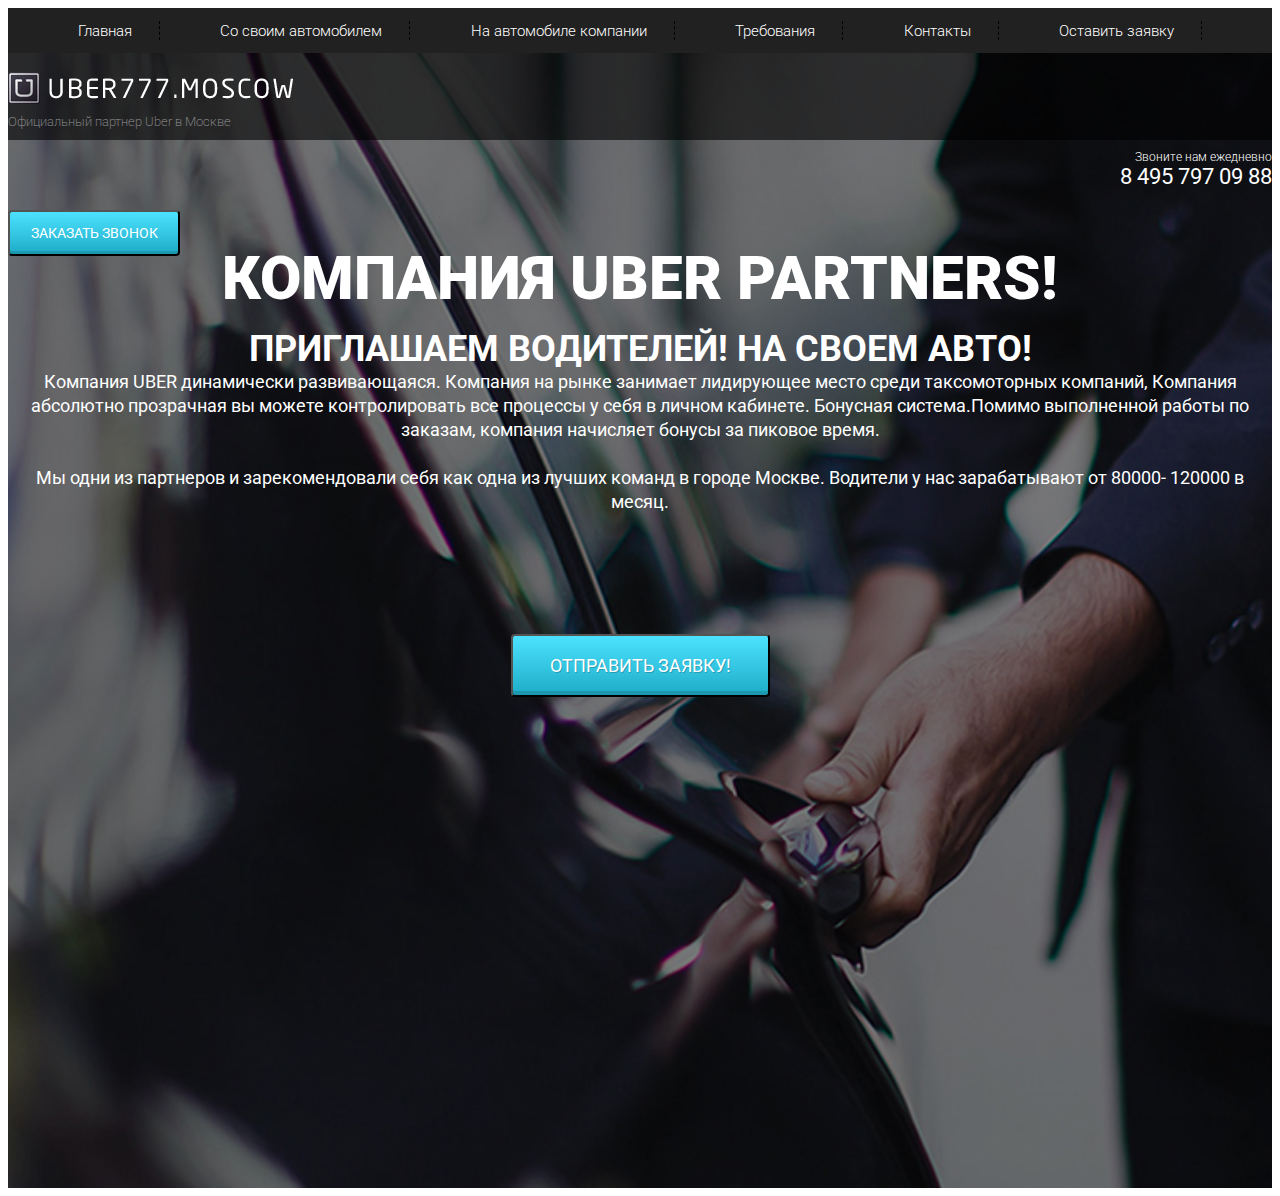
==== src/index.html @ d9c70bab "create header + 1st section" ====
<!DOCTYPE html>
<html lang="en">
<head>
    <meta charset="UTF-8">
    <meta name="viewport" content="width=device-width, initial-scale=1.0">
    <meta http-equiv="X-UA-Compatible" content="ie=edge">

    <link href="https://cdn.jsdelivr.net/npm/bootstrap@5.0.0-beta1/dist/css/bootstrap.min.css" rel="stylesheet" integrity="sha384-giJF6kkoqNQ00vy+HMDP7azOuL0xtbfIcaT9wjKHr8RbDVddVHyTfAAsrekwKmP1" crossorigin="anonymous">
    <link href="https://fonts.googleapis.com/css?family=Roboto:300,400,700&amp;subset=cyrillic-ext" rel="stylesheet">
    <link rel="stylesheet" href="css/style.css">

    <title>UBER </title>
</head>
<body>
    <header>
        <nav>
            <div class="container">
                <ul class="menu">
                    <li class="menu_item"><a href="#" class="menu_link">Главная</a></li>
                    <li class="menu_item"><a href="#" class="menu_link">Со своим автомобилем</a></li>
                    <li class="menu_item"><a href="#" class="menu_link">На автомобиле компании</a></li>
                    <li class="menu_item"><a href="#" class="menu_link">Требования</a></li>
                    <li class="menu_item"><a href="#" class="menu_link">Контакты</a></li>
                    <li class="menu_item"><a href="#" class="menu_link">Оставить заявку</a></li>
                </ul>
            </div>
        </nav>
        <div class="subheader">
            <div class="container">
                <div class="row">
                    <div class="col-md-4 offset-md-1">
                        <a href="#" class="subheader_logo">
                            <img src="./img/logo.png" alt="logo">
                        </a>
                        <div class="subheader_title">Официальный партнер Uber в Москве</div>
                        
                    </div>
                    <div class="col-md-2 offset-md-2">
                        <div class="subheader_call">Звоните нам ежедневно</div>
                        <a href="tel:+74957970988" class="subheader_tel">8 495 797 09 88</a>
                    </div>
                    <div class="col-md-2">
                        <button class="subheader_btn">ЗАКАЗАТЬ ЗВОНОК</button>
                    </div>
                </div>
            </div>
        </div>
    </header>
    <section class="promo">
        <div class="container">
            <div class="row">
                <div class="col-md-10 offset-md-1">
                    <h1 class="promo_header">КОМПАНИЯ UBER PARTNERS!</h1>
                    <h2 class="promo_subheader">ПРИГЛАШАЕМ ВОДИТЕЛЕЙ! НА СВОЕМ АВТО!</h2>
                    <div class="promo_description">
                        Компания UBER  динамически развивающаяся. Компания на рынке занимает лидирующее место среди таксомоторных компаний, Компания абсолютно прозрачная вы можете контролировать все процессы у себя в личном кабинете. Бонуcная система.Помимо выполненной работы по заказам, компания начисляет бонусы за пиковое время.
                        <br><br>
                        Мы одни из партнеров и зарекомендовали себя как одна из лучших команд в городе Москве.  Водители у нас зарабатывают от 80000- 120000 в месяц.
                    </div>
                    <button class="promo_btn">ОТПРАВИТЬ ЗАЯВКУ!</button>
                </div>
            </div>
        </div>
    </section>









    <script src="https://cdn.jsdelivr.net/npm/bootstrap@5.0.0-beta1/dist/js/bootstrap.bundle.min.js" integrity="sha384-ygbV9kiqUc6oa4msXn9868pTtWMgiQaeYH7/t7LECLbyPA2x65Kgf80OJFdroafW" crossorigin="anonymous"></script>
    <!-- <script src="https://cdn.jsdelivr.net/npm/@popperjs/core@2.5.4/dist/umd/popper.min.js" integrity="sha384-q2kxQ16AaE6UbzuKqyBE9/u/KzioAlnx2maXQHiDX9d4/zp8Ok3f+M7DPm+Ib6IU" crossorigin="anonymous"></script> -->
    <!-- <script src="https://cdn.jsdelivr.net/npm/bootstrap@5.0.0-beta1/dist/js/bootstrap.min.js" integrity="sha384-pQQkAEnwaBkjpqZ8RU1fF1AKtTcHJwFl3pblpTlHXybJjHpMYo79HY3hIi4NKxyj" crossorigin="anonymous"></script> -->
</body>
</html>
---- src/css/style.css ----
* {
    font-family: 'Roboto', sans-serif;
}

header {
    position: relative;
}

nav {
    background-color: #212121;
}

.menu {
    display: flex;
    justify-content: space-between;
    padding: 13px 70px;
    margin: 0;
    list-style: none;
}

.menu .menu_item {
    border-right: 1px dashed black;
    padding-right: 27px;
}

.menu .menu_link {
    font-weight: 300;
    font-size: 15px;
    color: #FFFFFF;
    text-decoration: none;
}

.subheader{
    position: absolute;
    width: 100%;
    background-color: rgba(0,0,0, .6);
    height: 87px;
}

.subheader .subheader_logo {
    display: block;
    max-width: 100%;
    margin-top: 19px;
}

.subheader .subheader_title {
    margin-top: 6px;
    opacity: .5;
    font-weight: 200;
    font-size: 13px;
    color: #FFFFFF;
}

.subheader .subheader_call {
    margin-top: 21px;
    font-weight: 300;
    font-size: 12px;      
    color: #FFFFFF;  
    text-align: right;
}
.subheader .subheader_tel {
    display: block;
    font-size: 22px;
    text-transform: uppercase;
    color: #FFFFFF;
    text-align: right;
    text-decoration: none;
}

.subheader .subheader_btn {
    margin-top: 21px;
    width: 172px;
    height: 46px;
    background: linear-gradient(0deg, #1EACC7 0%, #4CE2FF 100%);
    box-shadow: inset 0px -3px 0px rgba(0, 0, 0, 0.12);
    border-radius: 4px;
    outline: none;
    font-weight: normal;
    font-size: 14px;
    color: #FFFFFF;
}

.promo {
    background: url(../img/main_section_bg.jpg) center center/cover no-repeat;
    height: 800px;
    padding: 150px 0 185px 0;
}

.promo .promo_header {
    /* margin-top: 67px; */
    margin-bottom: 0;
    font-weight: 900;
    font-size: 60px;
    text-align: center;
    color: #FFFFFF;
}

.promo .promo_subheader {
    margin-bottom: 0;
    margin-top: 14px;
    font-weight: bold;
    font-size: 36px;  
    align-items: center;
    text-align: center;   
    color: #FFFFFF;
}

.promo .promo_description {
    font-weight: normal;
    font-size: 18px;
    line-height: 24px;
    align-items: center;
    text-align: center;
    color: #FFFFFF;
}

.promo .promo_btn {
    display: block;
    margin: 120px auto 0 auto;
    width: 259px;
    height: 63px;

    font-size: 18px;
    
    align-items: center;
    text-align: center;
    
    color: #FFFFFF;
    text-shadow: 1px 1px 0px rgba(0, 0, 0, 0.21);

    background: linear-gradient(0deg, #1EACC7 0%, #4CE2FF 100%);
    box-shadow: inset 0px -4px 0px rgba(0, 0, 0, 0.12);
    border-radius: 4px;
}
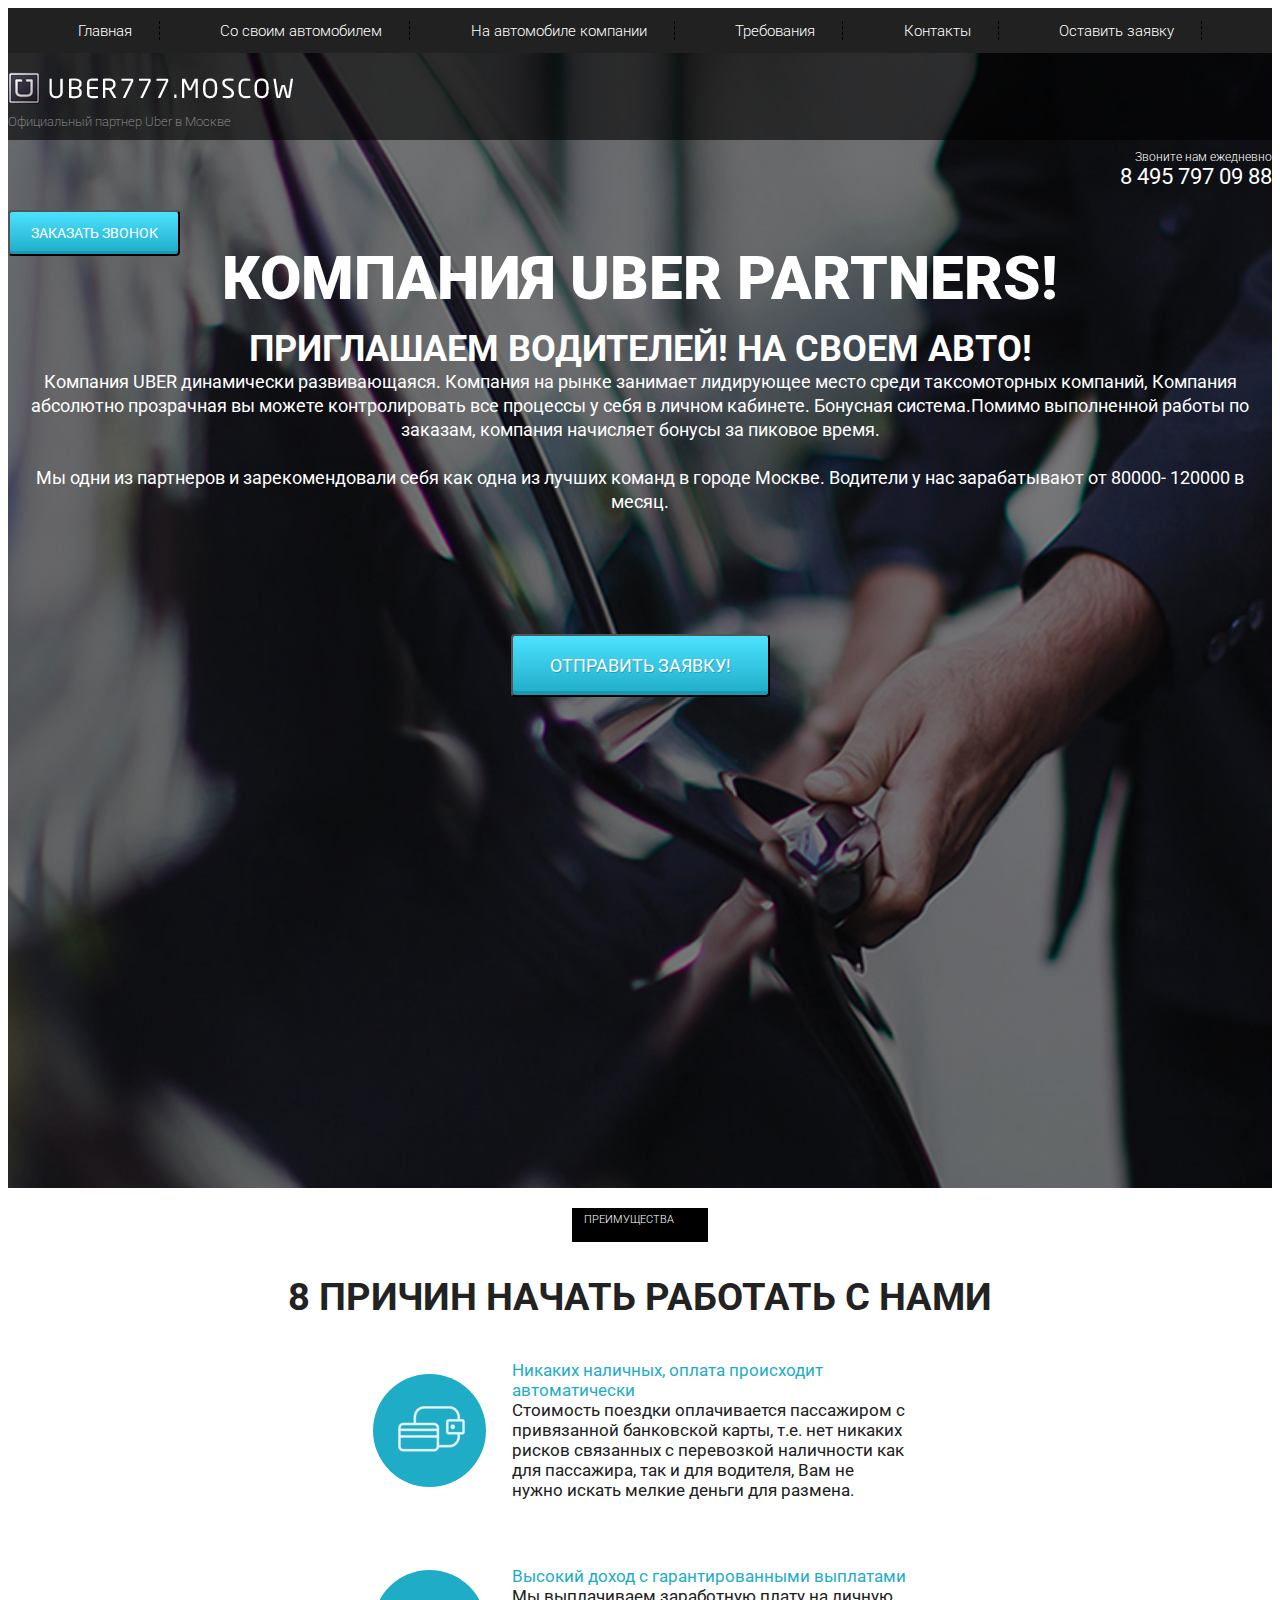
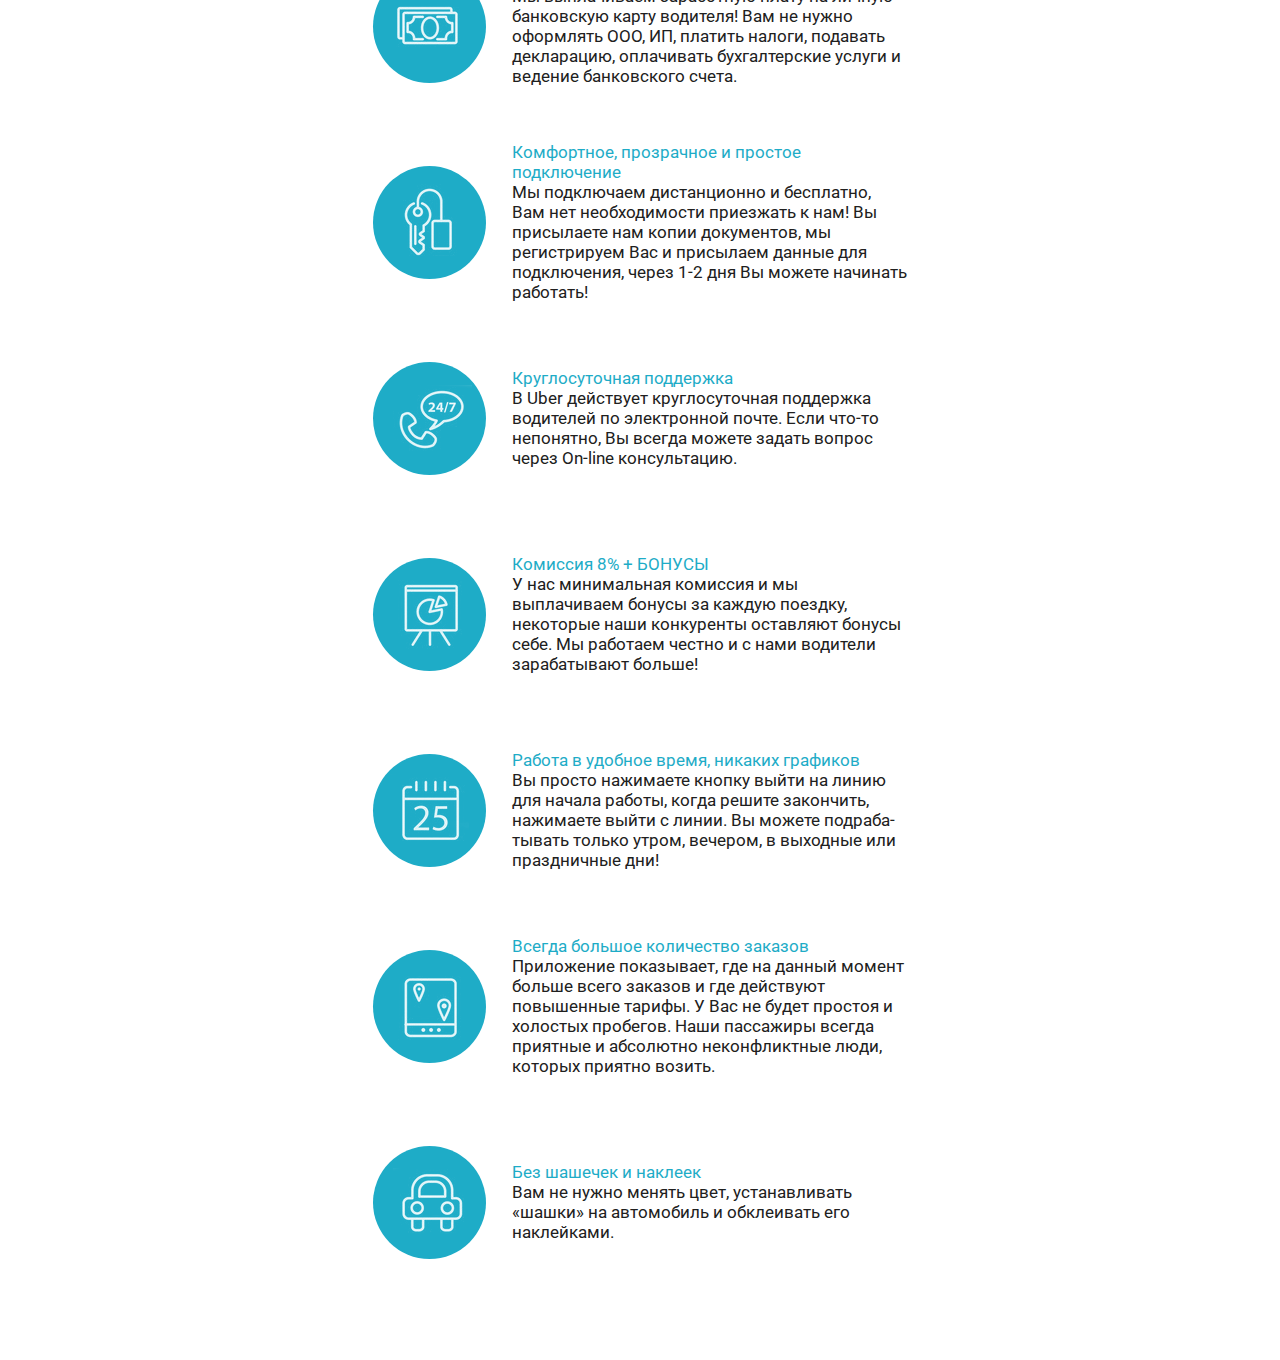
==== commit 1ab1d262: "create reason section" ====
--- a/src/index.html
+++ b/src/index.html
@@ -62,6 +62,94 @@
             </div>
         </div>
     </section>
+    <section class="reason">
+        <div class="container">
+             <div class="row">
+                <div class="reason_advantage">ПРЕИМУЩЕСТВА</div>
+                <h2 class="reason_title">8 ПРИЧИН НАЧАТЬ РАБОТАТЬ С НАМИ</h2>
+            </div>
+            <div class="row">
+                <div class="col-6">
+                    <div class="reason_block">
+                        <div class="reason_round">
+                            <img src="./icons/reasons/pay.png" alt="pay">
+                        </div>
+                        <div class="reason_info">
+                            <div class="reason_subtitle">Никаких наличных, оплата происходит автоматически</div>
+                            <div class="reason_text">Стоимость поездки оплачивается пассажиром с привязанной банковской карты, т.е. нет никаких рисков связанных с перевозкой наличности как для пассажира, так и для водителя, Вам не нужно искать мелкие деньги для размена.</div>
+                        </div>
+                    </div>
+                    <div class="reason_block">
+                        <div class="reason_round">
+                            <img src="./icons/reasons/cash.png" alt="pay">
+                        </div>
+                        <div class="reason_info">
+                            <div class="reason_subtitle">Высокий доход с гарантированными выплатами</div>
+                            <div class="reason_text">Мы выплачиваем заработную плату на личную банковскую карту водителя! Вам не нужно оформлять ООО, ИП, платить налоги, подавать декларацию, оплачивать бухгалтерские услуги и ведение банковского счета.</div>
+                        </div>
+                    </div>
+                    <div class="reason_block">
+                        <div class="reason_round">
+                            <img src="./icons/reasons/key.png" alt="pay">
+                        </div>
+                        <div class="reason_info">
+                            <div class="reason_subtitle">Комфортное, прозрачное и простое +подключение</div>
+                            <div class="reason_text">Мы подключаем дистанционно и бесплатно, Вам нет необходимости приезжать к нам! Вы присылаете нам копии документов, мы регистрируем Вас и присылаем данные для подключения, через 1-2 дня Вы можете начинать работать!</div>
+                        </div>
+                    </div>
+                    <div class="reason_block">
+                        <div class="reason_round">
+                            <img src="./icons/reasons/call.png" alt="pay">
+                        </div>
+                        <div class="reason_info">
+                            <div class="reason_subtitle">Круглосуточная поддержка</div>
+                            <div class="reason_text">В Uber действует круглосуточная поддержка водителей по электронной почте. Если что-то непонятно, Вы всегда можете задать вопрос через On-line консультацию.</div>
+                        </div>
+                    </div>
+                </div>
+                <div class="col-6">
+                    <div class="reason_block">
+                        <div class="reason_round">
+                            <img src="./icons/reasons/desk.png" alt="pay">
+                        </div>
+                        <div class="reason_info">
+                            <div class="reason_subtitle">Комиссия 8% + БОНУСЫ</div>
+                            <div class="reason_text">У нас минимальная комиссия и мы выплачиваем бонусы за каждую поездку, некоторые наши конкуренты оставляют бонусы себе. Мы работаем честно и с нами водители зарабатывают больше!</div>
+                        </div>
+                    </div>
+                    <div class="reason_block">
+                        <div class="reason_round">
+                            <img src="./icons/reasons/date.png" alt="pay">
+                        </div>
+                        <div class="reason_info">
+                            <div class="reason_subtitle">Работа в удобное время, никаких графиков</div>
+                            <div class="reason_text">Вы просто нажимаете кнопку выйти на линию для начала работы, когда решите закончить, нажимаете выйти с линии. Вы можете подраба-
+                                тывать только утром, вечером, в выходные или праздничные дни! </div>
+                        </div>
+                    </div>
+                    <div class="reason_block">
+                        <div class="reason_round">
+                            <img src="./icons/reasons/order.png" alt="pay">
+                        </div>
+                        <div class="reason_info">
+                            <div class="reason_subtitle">Всегда большое количество заказов</div>
+                            <div class="reason_text">Приложение показывает, где на данный момент больше всего заказов и где действуют повышенные тарифы. У Вас не будет простоя и холостых пробегов. Наши пассажиры всегда приятные и абсолютно неконфликтные люди, которых приятно возить.</div>
+                        </div>
+                    </div>
+                    <div class="reason_block">
+                        <div class="reason_round">
+                            <img src="./icons/reasons/car.png" alt="pay">
+                        </div>
+                        <div class="reason_info">
+                            <div class="reason_subtitle">Без шашечек и наклеек</div>
+                            <div class="reason_text">Вам не нужно менять цвет, устанавливать «шашки» на автомобиль и обклеивать его наклейками.</div>
+                        </div>
+                    </div>
+                </div>
+            </div>
+        </div>
+    </section>
 
 
 
--- a/src/css/style.css
+++ b/src/css/style.css
@@ -8,6 +8,9 @@
 
 nav {
     background-color: #212121;
+    /* position: fixed;
+    width: 100%;
+    z-index: 10; */
 }
 
 .menu {
@@ -131,4 +134,58 @@
     background: linear-gradient(0deg, #1EACC7 0%, #4CE2FF 100%);
     box-shadow: inset 0px -4px 0px rgba(0, 0, 0, 0.12);
     border-radius: 4px;
-}   +}   
+
+
+.reason {
+    padding: 20px 0 65px 0;
+}
+
+.reason .reason_advantage {
+    margin: 0 auto;
+    height: 24px;
+    width: 112px;
+    padding: 5px 12px;
+    background-color: #000000;
+    color: #ffffff;
+    font-size: 11px;
+    font-weight: 300;
+}
+
+.reason .reason_title{
+    margin: 33px 0 0 0 ;
+    font-weight: bold;
+    font-size: 38px;
+    text-align: center;
+    color: #222222;
+}
+.reason .reason_block{
+    margin-top: 26px;
+    display: flex;
+    justify-content: center;
+    align-items: center;
+    min-height: 170px;
+}
+.reason .reason_block .reason_round {
+    margin-right: 26px;
+    display: flex;
+    justify-content: center;
+    align-items: center;
+    background-color: #1EACC7;
+    width: 113px;
+    height: 113px;
+    border-radius: 100%;
+}
+
+.reason .reason_block .reason_info {
+    width: 395px;
+    font-weight: normal;
+    font-size: 17px;
+}
+
+.reason .reason_block .reason_info .reason_subtitle {
+    color: #1EACC7;
+}
+.reason .reason_block .reason_info .reason_text {
+    color: #202020;
+}
